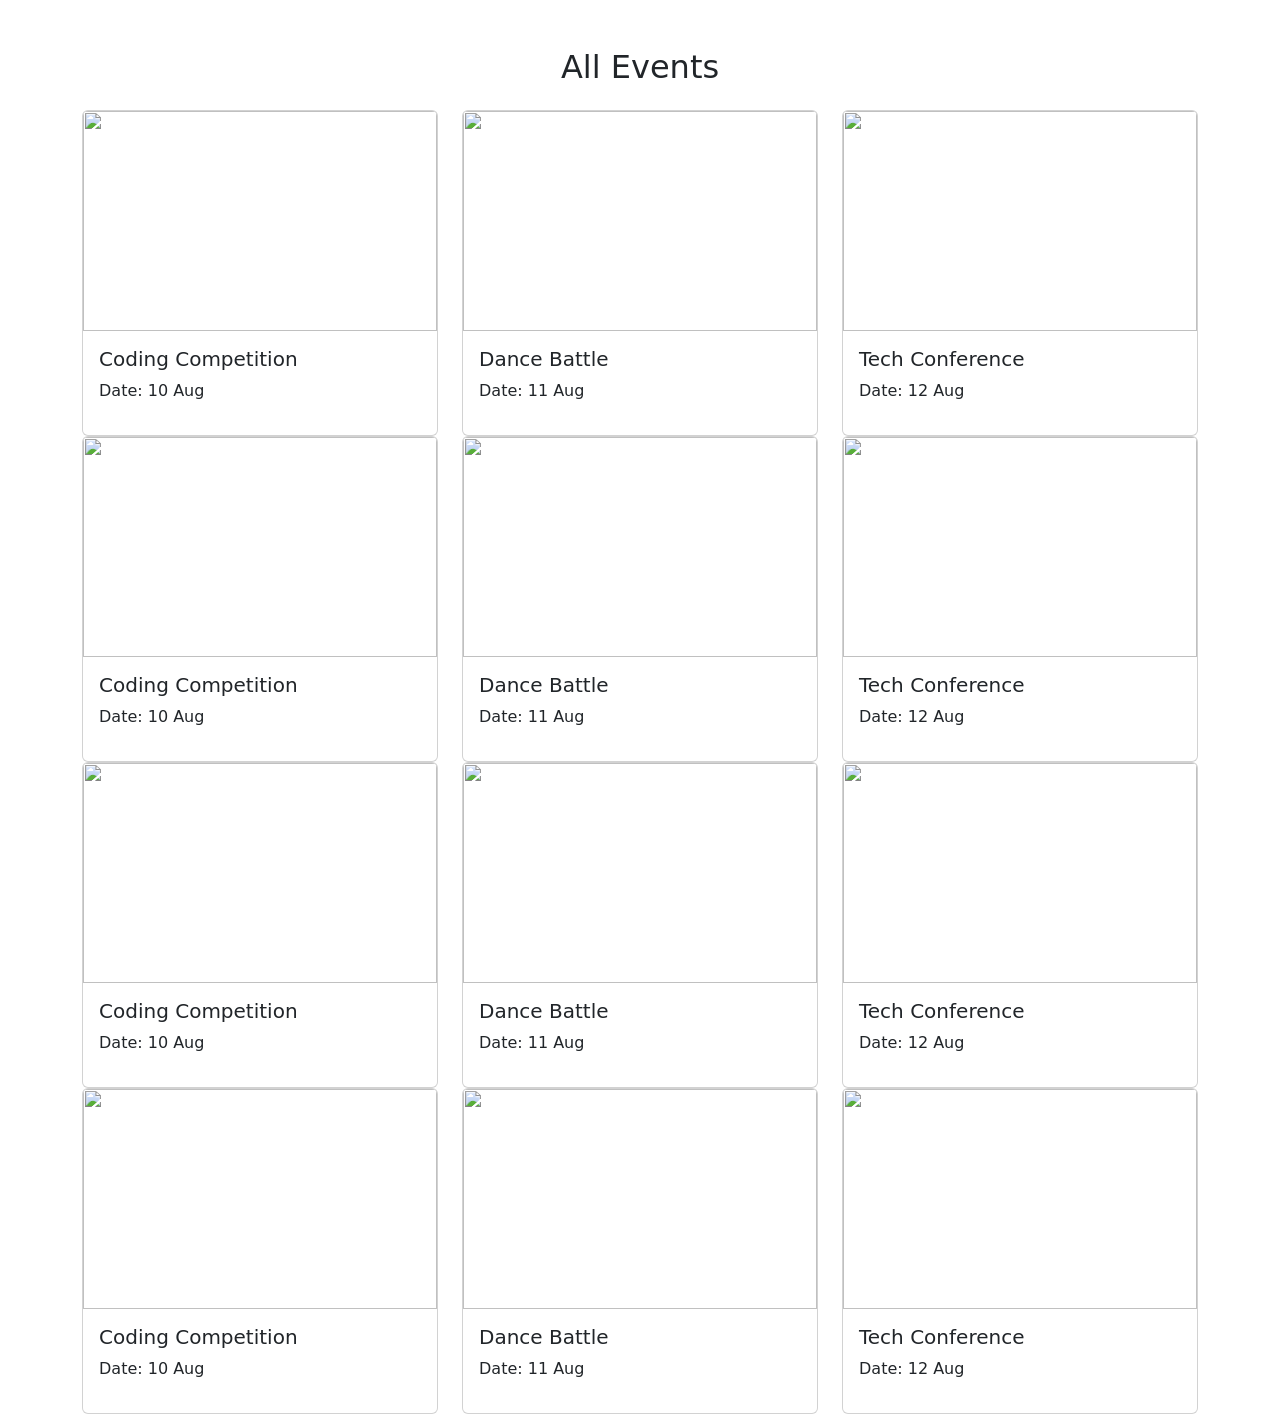
==== events.html @ 990ccbfe "all files added" ====
<!DOCTYPE html>
<html>
<head>

<title>Events</title>

<link href="https://cdn.jsdelivr.net/npm/bootstrap@5.3.2/dist/css/bootstrap.min.css" rel="stylesheet">
<link rel="stylesheet" href="style.css">

</head>

<body>

<div class="container mt-5">

<h2 class="text-center mb-4">All Events</h2>

<div class="row">

<div class="col-md-4">
<div class="card">
<img src="https://images.unsplash.com/photo-1506157786151-b8491531f063" class="card-img-top">
<div class="card-body">
<h5>Coding Competition</h5>
<p>Date: 10 Aug</p>
</div>
</div>
</div>

<div class="col-md-4">
<div class="card">
<img src="https://images.unsplash.com/photo-1519741497674-611481863552" class="card-img-top">
<div class="card-body">
<h5>Dance Battle</h5>
<p>Date: 11 Aug</p>
</div>
</div>
</div>

<div class="col-md-4">
<div class="card">
<img src="https://images.unsplash.com/photo-1551836022-d5d88e9218df" class="card-img-top">
<div class="card-body">
<h5>Tech Conference</h5>
<p>Date: 12 Aug</p>
</div>
</div>
</div>

</div>

<div class="row">

<div class="col-md-4">
<div class="card">
<img src="https://images.unsplash.com/photo-1506157786151-b8491531f063" class="card-img-top">
<div class="card-body">
<h5>Coding Competition</h5>
<p>Date: 10 Aug</p>
</div>
</div>
</div>

<div class="col-md-4">
<div class="card">
<img src="https://images.unsplash.com/photo-1519741497674-611481863552" class="card-img-top">
<div class="card-body">
<h5>Dance Battle</h5>
<p>Date: 11 Aug</p>
</div>
</div>
</div>

<div class="col-md-4">
<div class="card">
<img src="https://images.unsplash.com/photo-1551836022-d5d88e9218df" class="card-img-top">
<div class="card-body">
<h5>Tech Conference</h5>
<p>Date: 12 Aug</p>
</div>
</div>
</div>

</div>

<div class="row">

<div class="col-md-4">
<div class="card">
<img src="https://images.unsplash.com/photo-1506157786151-b8491531f063" class="card-img-top">
<div class="card-body">
<h5>Coding Competition</h5>
<p>Date: 10 Aug</p>
</div>
</div>
</div>

<div class="col-md-4">
<div class="card">
<img src="https://images.unsplash.com/photo-1519741497674-611481863552" class="card-img-top">
<div class="card-body">
<h5>Dance Battle</h5>
<p>Date: 11 Aug</p>
</div>
</div>
</div>

<div class="col-md-4">
<div class="card">
<img src="https://images.unsplash.com/photo-1551836022-d5d88e9218df" class="card-img-top">
<div class="card-body">
<h5>Tech Conference</h5>
<p>Date: 12 Aug</p>
</div>
</div>
</div>

</div>

<div class="row">

<div class="col-md-4">
<div class="card">
<img src="https://images.unsplash.com/photo-1506157786151-b8491531f063" class="card-img-top">
<div class="card-body">
<h5>Coding Competition</h5>
<p>Date: 10 Aug</p>
</div>
</div>
</div>

<div class="col-md-4">
<div class="card">
<img src="https://images.unsplash.com/photo-1519741497674-611481863552" class="card-img-top">
<div class="card-body">
<h5>Dance Battle</h5>
<p>Date: 11 Aug</p>
</div>
</div>
</div>

<div class="col-md-4">
<div class="card">
<img src="https://images.unsplash.com/photo-1551836022-d5d88e9218df" class="card-img-top">
<div class="card-body">
<h5>Tech Conference</h5>
<p>Date: 12 Aug</p>
</div>
</div>
</div>

</div>

</div>

</body>
</html>
---- style.css ----
h1{
font-size:8rem;
color:black;
}
.hero{
height:400px;
background:url("https://images.unsplash.com/photo-1492684223066-81342ee5ff30") center/cover;
display:flex;
justify-content:center;
align-items:center;
flex-direction:column;
}

.card img{
height:220px;
object-fit:cover;
}

.gallery{
margin-bottom:20px;
border-radius:10px;
}
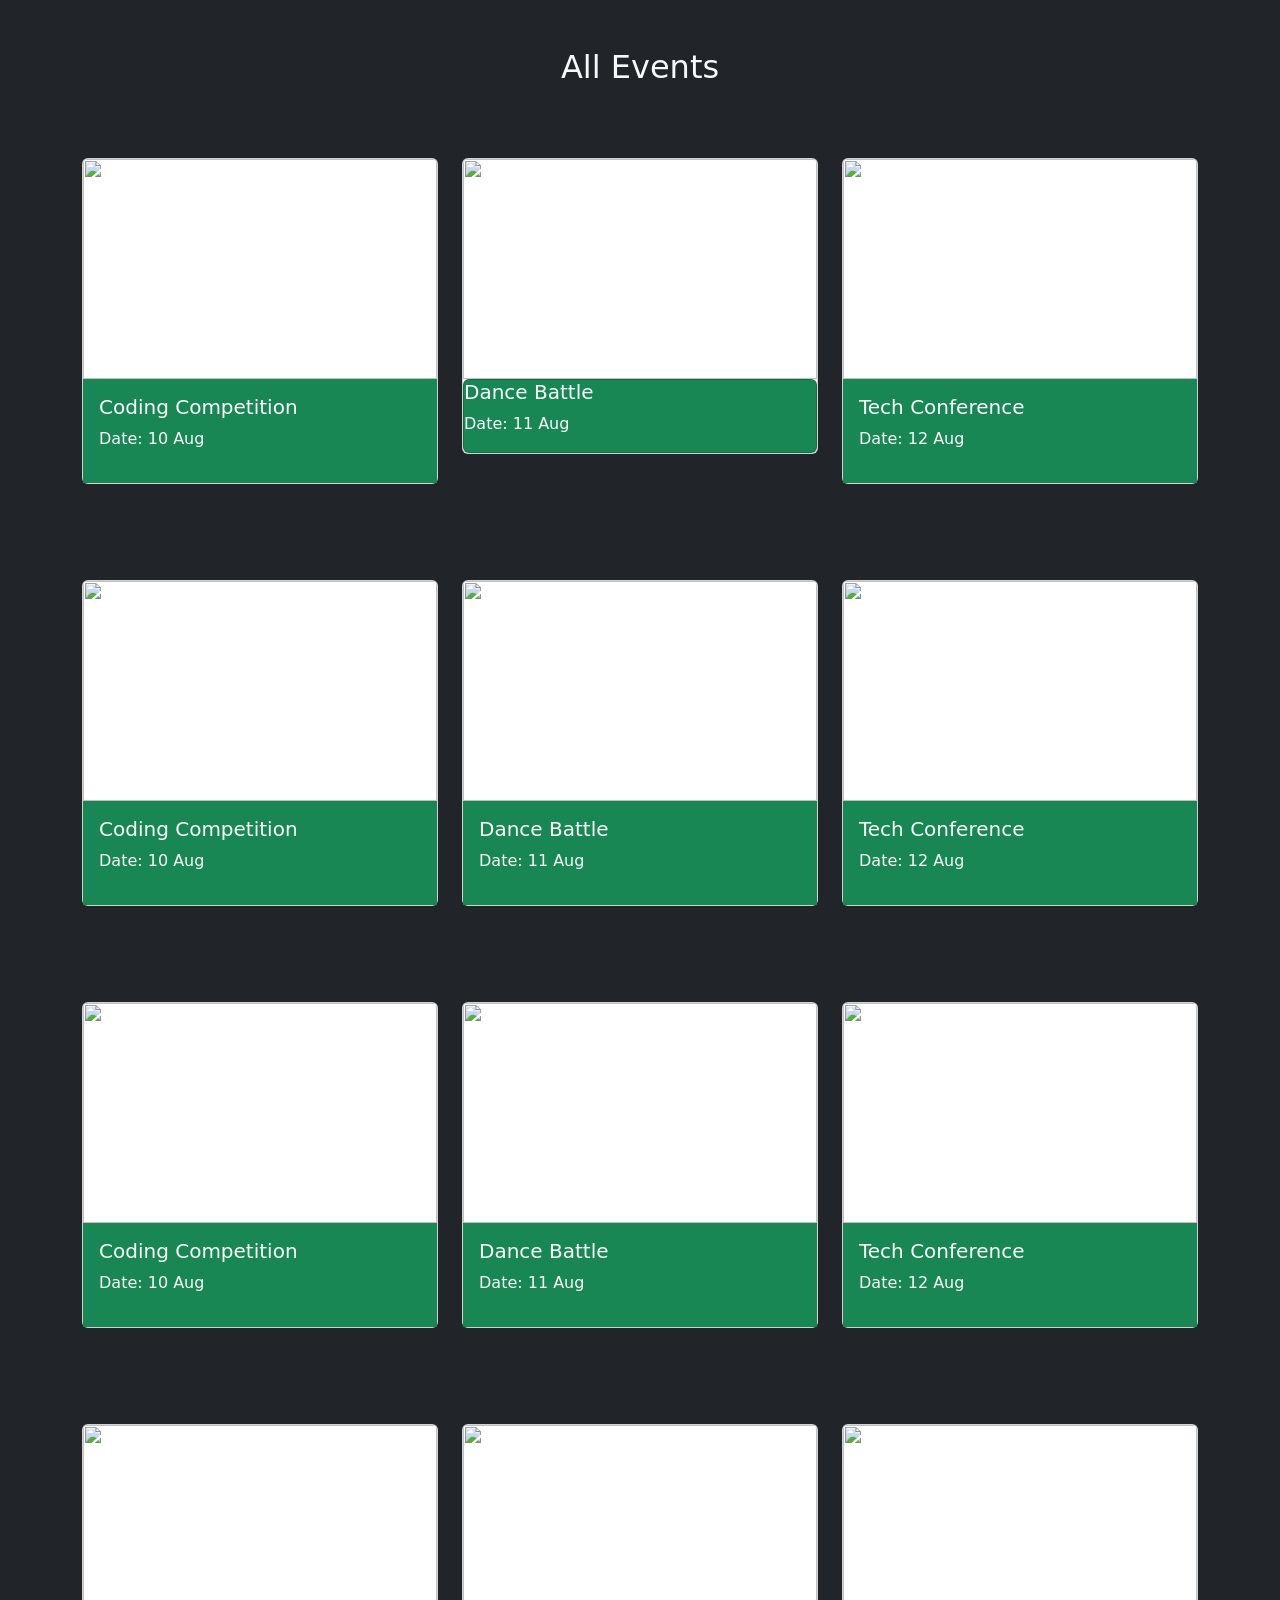
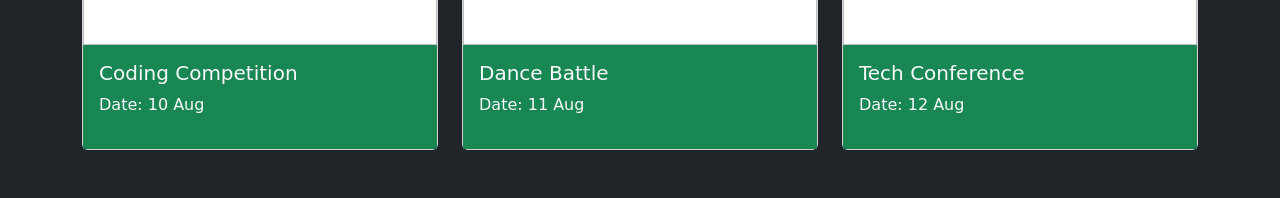
==== commit 09d37acd: "updated" ====
--- a/events.html
+++ b/events.html
@@ -1,157 +1,159 @@
 <!DOCTYPE html>
 <html>
+
 <head>
 
-<title>Events</title>
+    <title>Events</title>
 
-<link href="https://cdn.jsdelivr.net/npm/bootstrap@5.3.2/dist/css/bootstrap.min.css" rel="stylesheet">
-<link rel="stylesheet" href="style.css">
+    <link href="https://cdn.jsdelivr.net/npm/bootstrap@5.3.2/dist/css/bootstrap.min.css" rel="stylesheet">
+    <link rel="stylesheet" href="style.css">
 
 </head>
 
-<body>
+<body class="bg-dark">
 
-<div class="container mt-5">
+    <div class="container mt-5 ">
 
-<h2 class="text-center mb-4">All Events</h2>
+        <h2 class="text-center mb-4 text-light">All Events</h2>
 
-<div class="row">
+        <div class="row">
 
-<div class="col-md-4">
-<div class="card">
-<img src="https://images.unsplash.com/photo-1506157786151-b8491531f063" class="card-img-top">
-<div class="card-body">
-<h5>Coding Competition</h5>
-<p>Date: 10 Aug</p>
-</div>
-</div>
-</div>
+            <div class="col-md-4 my-5">
+                <div class="card">
+                    <img src="https://images.unsplash.com/photo-1506157786151-b8491531f063" class="card-img-top">
+                    <div class="card-body bg-success text-light">
+                        <h5>Coding Competition</h5>
+                        <p>Date: 10 Aug</p>
+                    </div>
+                </div>
+            </div>
 
-<div class="col-md-4">
-<div class="card">
-<img src="https://images.unsplash.com/photo-1519741497674-611481863552" class="card-img-top">
-<div class="card-body">
-<h5>Dance Battle</h5>
-<p>Date: 11 Aug</p>
-</div>
-</div>
-</div>
+            <div class="col-md-4 my-5">
+                <div class="card">
+                    <img src="https://images.unsplash.com/photo-1519741497674-611481863552" class="card-img-top">
+                    <div class="card    body bg-success text-light">
+                        <h5>Dance Battle</h5>
+                        <p>Date: 11 Aug</p>
+                    </div>
+                </div>
+            </div>
 
-<div class="col-md-4">
-<div class="card">
-<img src="https://images.unsplash.com/photo-1551836022-d5d88e9218df" class="card-img-top">
-<div class="card-body">
-<h5>Tech Conference</h5>
-<p>Date: 12 Aug</p>
-</div>
-</div>
-</div>
+            <div class="col-md-4 my-5">
+                <div class="card">
+                    <img src="https://images.unsplash.com/photo-1551836022-d5d88e9218df" class="card-img-top">
+                    <div class="card-body bg-success text-light">
+                        <h5>Tech Conference</h5>
+                        <p>Date: 12 Aug</p>
+                    </div>
+                </div>
+            </div>
 
-</div>
+        </div>
 
-<div class="row">
+        <div class="row">
 
-<div class="col-md-4">
-<div class="card">
-<img src="https://images.unsplash.com/photo-1506157786151-b8491531f063" class="card-img-top">
-<div class="card-body">
-<h5>Coding Competition</h5>
-<p>Date: 10 Aug</p>
-</div>
-</div>
-</div>
+            <div class="col-md-4 my-5">
+                <div class="card">
+                    <img src="https://images.unsplash.com/photo-1506157786151-b8491531f063" class="card-img-top">
+                    <div class="card-body bg-success text-light">
+                        <h5>Coding Competition</h5>
+                        <p>Date: 10 Aug</p>
+                    </div>
+                </div>
+            </div>
 
-<div class="col-md-4">
-<div class="card">
-<img src="https://images.unsplash.com/photo-1519741497674-611481863552" class="card-img-top">
-<div class="card-body">
-<h5>Dance Battle</h5>
-<p>Date: 11 Aug</p>
-</div>
-</div>
-</div>
+            <div class="col-md-4 my-5">
+                <div class="card">
+                    <img src="https://images.unsplash.com/photo-1519741497674-611481863552" class="card-img-top">
+                    <div class="card-body bg-success text-light ">
+                        <h5>Dance Battle</h5>
+                        <p>Date: 11 Aug</p>
+                    </div>
+                </div>
+            </div>
 
-<div class="col-md-4">
-<div class="card">
-<img src="https://images.unsplash.com/photo-1551836022-d5d88e9218df" class="card-img-top">
-<div class="card-body">
-<h5>Tech Conference</h5>
-<p>Date: 12 Aug</p>
-</div>
-</div>
-</div>
+            <div class="col-md-4 my-5">
+                <div class="card">
+                    <img src="https://images.unsplash.com/photo-1551836022-d5d88e9218df" class="card-img-top">
+                    <div class="card-body bg-success text-light">
+                        <h5>Tech Conference</h5>
+                        <p>Date: 12 Aug</p>
+                    </div>
+                </div>
+            </div>
 
-</div>
+        </div>
 
-<div class="row">
+        <div class="row">
 
-<div class="col-md-4">
-<div class="card">
-<img src="https://images.unsplash.com/photo-1506157786151-b8491531f063" class="card-img-top">
-<div class="card-body">
-<h5>Coding Competition</h5>
-<p>Date: 10 Aug</p>
-</div>
-</div>
-</div>
+            <div class="col-md-4 my-5">
+                <div class="card">
+                    <img src="https://images.unsplash.com/photo-1506157786151-b8491531f063" class="card-img-top">
+                    <div class="card-body bg-success text-light">
+                        <h5>Coding Competition</h5>
+                        <p>Date: 10 Aug</p>
+                    </div>
+                </div>
+            </div>
 
-<div class="col-md-4">
-<div class="card">
-<img src="https://images.unsplash.com/photo-1519741497674-611481863552" class="card-img-top">
-<div class="card-body">
-<h5>Dance Battle</h5>
-<p>Date: 11 Aug</p>
-</div>
-</div>
-</div>
+            <div class="col-md-4 my-5">
+                <div class="card">
+                    <img src="https://images.unsplash.com/photo-1519741497674-611481863552" class="card-img-top">
+                    <div class="card-body bg-success text-light">
+                        <h5>Dance Battle</h5>
+                        <p>Date: 11 Aug</p>
+                    </div>
+                </div>
+            </div>
 
-<div class="col-md-4">
-<div class="card">
-<img src="https://images.unsplash.com/photo-1551836022-d5d88e9218df" class="card-img-top">
-<div class="card-body">
-<h5>Tech Conference</h5>
-<p>Date: 12 Aug</p>
-</div>
-</div>
-</div>
+            <div class="col-md-4 my-5   ">
+                <div class="card">
+                    <img src="https://images.unsplash.com/photo-1551836022-d5d88e9218df" class="card-img-top">
+                    <div class="card-body bg-success text-light">
+                        <h5>Tech Conference</h5>
+                        <p>Date: 12 Aug</p>
+                    </div>
+                </div>
+            </div>
 
-</div>
+        </div>
 
-<div class="row">
+        <div class="row">
 
-<div class="col-md-4">
-<div class="card">
-<img src="https://images.unsplash.com/photo-1506157786151-b8491531f063" class="card-img-top">
-<div class="card-body">
-<h5>Coding Competition</h5>
-<p>Date: 10 Aug</p>
-</div>
-</div>
-</div>
+            <div class="col-md-4 my-5">
+                <div class="card">
+                    <img src="https://images.unsplash.com/photo-1506157786151-b8491531f063" class="card-img-top">
+                    <div class="card-body bg-success text-light">
+                        <h5>Coding Competition</h5>
+                        <p>Date: 10 Aug</p>
+                    </div>
+                </div>
+            </div>
 
-<div class="col-md-4">
-<div class="card">
-<img src="https://images.unsplash.com/photo-1519741497674-611481863552" class="card-img-top">
-<div class="card-body">
-<h5>Dance Battle</h5>
-<p>Date: 11 Aug</p>
-</div>
-</div>
-</div>
+            <div class="col-md-4 my-5">
+                <div class="card">
+                    <img src="https://images.unsplash.com/photo-1519741497674-611481863552" class="card-img-top">
+                    <div class="card-body bg-success text-light">
+                        <h5>Dance Battle</h5>
+                        <p>Date: 11 Aug</p>
+                    </div>
+                </div>
+            </div>
 
-<div class="col-md-4">
-<div class="card">
-<img src="https://images.unsplash.com/photo-1551836022-d5d88e9218df" class="card-img-top">
-<div class="card-body">
-<h5>Tech Conference</h5>
-<p>Date: 12 Aug</p>
-</div>
-</div>
-</div>
+            <div class="col-md-4 my-5">
+                <div class="card">
+                    <img src="https://images.unsplash.com/photo-1551836022-d5d88e9218df" class="card-img-top">
+                    <div class="card-body bg-success text-light">
+                        <h5>Tech Conference</h5>
+                        <p>Date: 12 Aug</p>
+                    </div>
+                </div>
+            </div>
 
-</div>
+        </div>
 
-</div>
+    </div>
 
 </body>
+
 </html>
--- a/style.css
+++ b/style.css
@@ -1,10 +1,10 @@
 h1{
 font-size:8rem;
-color:black;
+
 }
 .hero{
 height:400px;
-background:url("https://images.unsplash.com/photo-1492684223066-81342ee5ff30") center/cover;
+background:url("https://png.pngtree.com/thumb_back/fw800/background/20190223/ourmid/pngtree-cool-music-festival-carnival-character-silhouette-background-design-backgroundcolorfullivelycharacter-carnivalholiday-backgroundmusic-image_70553.jpg") center/cover;
 display:flex;
 justify-content:center;
 align-items:center;
